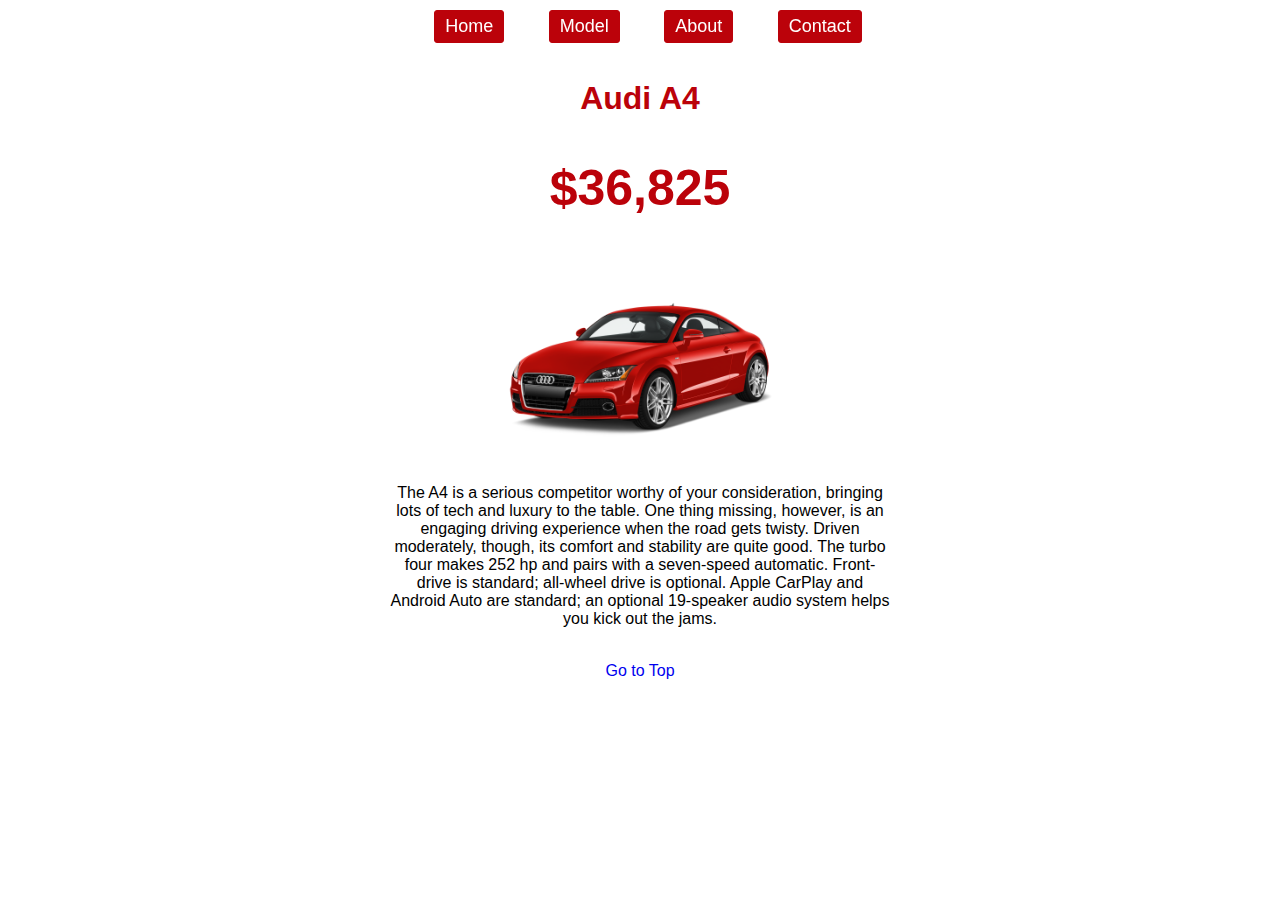
==== model.html @ 19e343ce "I add some html and css" ====
<html>
<head>
  <title>Audi A4 | Model</title>
  <link rel="stylesheet" href="css/style.css">
</head>
<body>
  <nav>
    <ul>
      <a href="index.html"><li>Home</li></a>
      <a href="model.html"><li>Model</li></a>
      <a href="about.html"><li>About</li></a>
      <a href="contact.html"><li>Contact</li></a>
    </ul>
  </nav>
  <div id="heading"></div>
  <h1 class="center-text red">Audi A4</h1>

  <h2 class="center-text red">$36,825</h2>
  <div class="center-text">
    <img src="image/audi_PNG1736.png" width="280" height="auto">
  </div>

  <p class="center-text contrainer">
    The A4 is a serious competitor worthy of your consideration, bringing lots of tech and luxury to the table. One thing missing, however, is an engaging driving experience when the road gets twisty. Driven moderately, though, its comfort and stability are quite good. The turbo four makes 252 hp and pairs with a seven-speed automatic. Front-drive is standard; all-wheel drive is optional. Apple CarPlay and Android Auto are standard; an optional 19-speaker audio system helps you kick out the jams.
  </p>
  
  <br>
  <div class="center-text">
    <a href="#heading">Go to Top</a>
  </div>
  
  <!-- <div class="purple">
    <h3>My Skills</h3>
    <ul>
      <li>HTML</li>
      <li>CSS</li>
    </ul>
  </div>
  <div>
  <ol>
    <li>Hiking</li>
    <li>Baking</li>
  </ol>
  </div> -->
  <footer>
  </footer>
</body>
</html>
---- css/style.css ----
body {
  /*padding-top: 80px;*/
  font-family: Arial;
}
h1 {
  margin-top: 80px;
}
h2 {
  font-size: 50px;
}
a {
  text-decoration: none;
}
a:visited {
  color: #BB020A;
}
nav ul li {
  color: #fff;
  font-size: 18px;
  display: inline-block;
  border: 1px solid #BB020A;
  border-radius: 3px;
  padding: 5px 10px;
  margin: 10px 20px;
  background-color: #BB020A;
}
nav ul li:hover {
  color: #BB020A;
  background-color: white;
}
nav {
  text-align: center;
  width: 100%;
  position: fixed;
  top: 0;
  bottom: 0;
  height: 100px;
}
nav>ul {
  margin: 0;
  padding: 0;
}
.tab-active {
  color: yellow;
  background-color: black;
}
.tab-active {
  background-color: green;
}
.red {
  color: #BB020A;
}
.center-text {
  text-align: center;
}
.contrainer {
  max-width: 500px;
  margin-left: auto;
  margin-right: auto;
}
#heading {
  position: absolute;
  top: 0;
  left: 0;
}
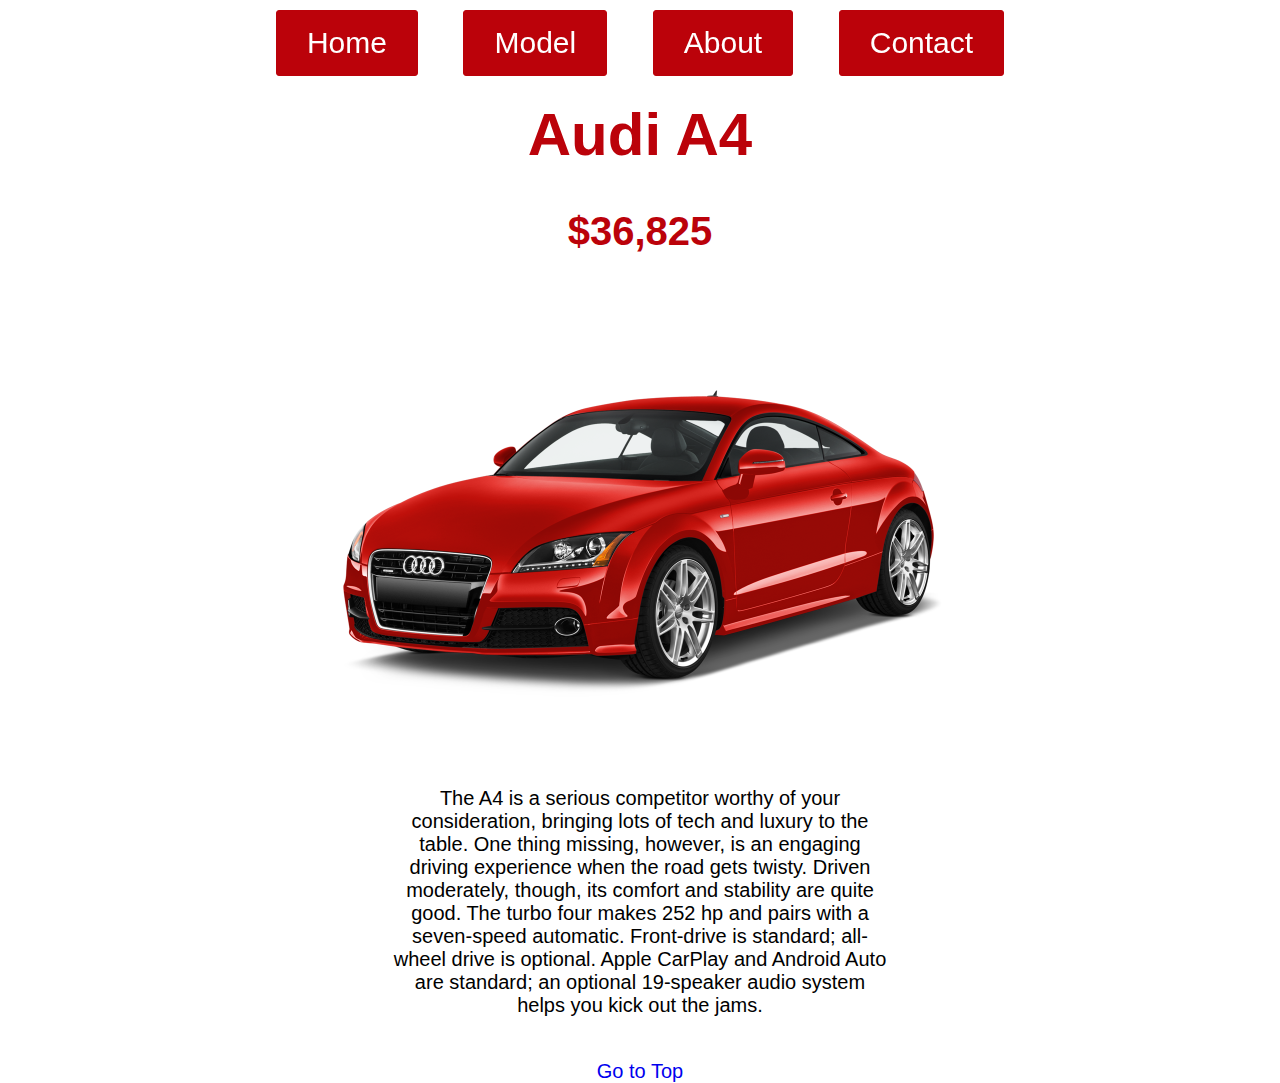
==== commit e5119ded: "add media style for different screen size" ====
--- a/model.html
+++ b/model.html
@@ -13,11 +13,11 @@
     </ul>
   </nav>
   <div id="heading"></div>
-  <h1 class="center-text red">Audi A4</h1>
+  <h1 class="center-text red homepage-heading">Audi A4</h1>
 
   <h2 class="center-text red">$36,825</h2>
   <div class="center-text">
-    <img src="image/audi_PNG1736.png" width="280" height="auto">
+    <img class="main-image" src="image/audi_PNG1736.png" width="280" height="auto">
   </div>
 
   <p class="center-text contrainer">
--- a/css/style.css
+++ b/css/style.css
@@ -1,12 +1,13 @@
-body {
-  /*padding-top: 80px;*/
+body, html {
   font-family: Arial;
+  margin: 0;
+  font-size: 20px;
 }
 h1 {
-  margin-top: 80px;
+  margin-top: 5rem;
 }
 h2 {
-  font-size: 50px;
+  font-size: 2rem;
 }
 a {
   text-decoration: none;
@@ -16,11 +17,11 @@
 }
 nav ul li {
   color: #fff;
-  font-size: 18px;
+  font-size: 30px;
   display: inline-block;
   border: 1px solid #BB020A;
   border-radius: 3px;
-  padding: 5px 10px;
+  padding: 15px 30px;
   margin: 10px 20px;
   background-color: #BB020A;
 }
@@ -62,4 +63,39 @@
   position: absolute;
   top: 0;
   left: 0;
-}+}
+.homepage-heading {
+  font-size: 3rem;
+}
+.main-image {
+  width: 50%;
+}
+
+@media(max-width: 879px) {
+  .homepage-heading {
+    font-size: 30px;
+    margin-top: 100px;
+  }
+  nav ul li {
+    font-size: 15px;
+    padding: 10px 10px;
+  }
+  .main-image {
+    width: 80%;
+  }
+}
+
+@media(max-width: 546px) {
+  .homepage-heading {
+    font-size: 30px;
+    margin-top: 250px;
+  }
+  nav ul li {
+    margin: 10px 0px;
+    display: block;
+  }
+
+}
+
+
+
